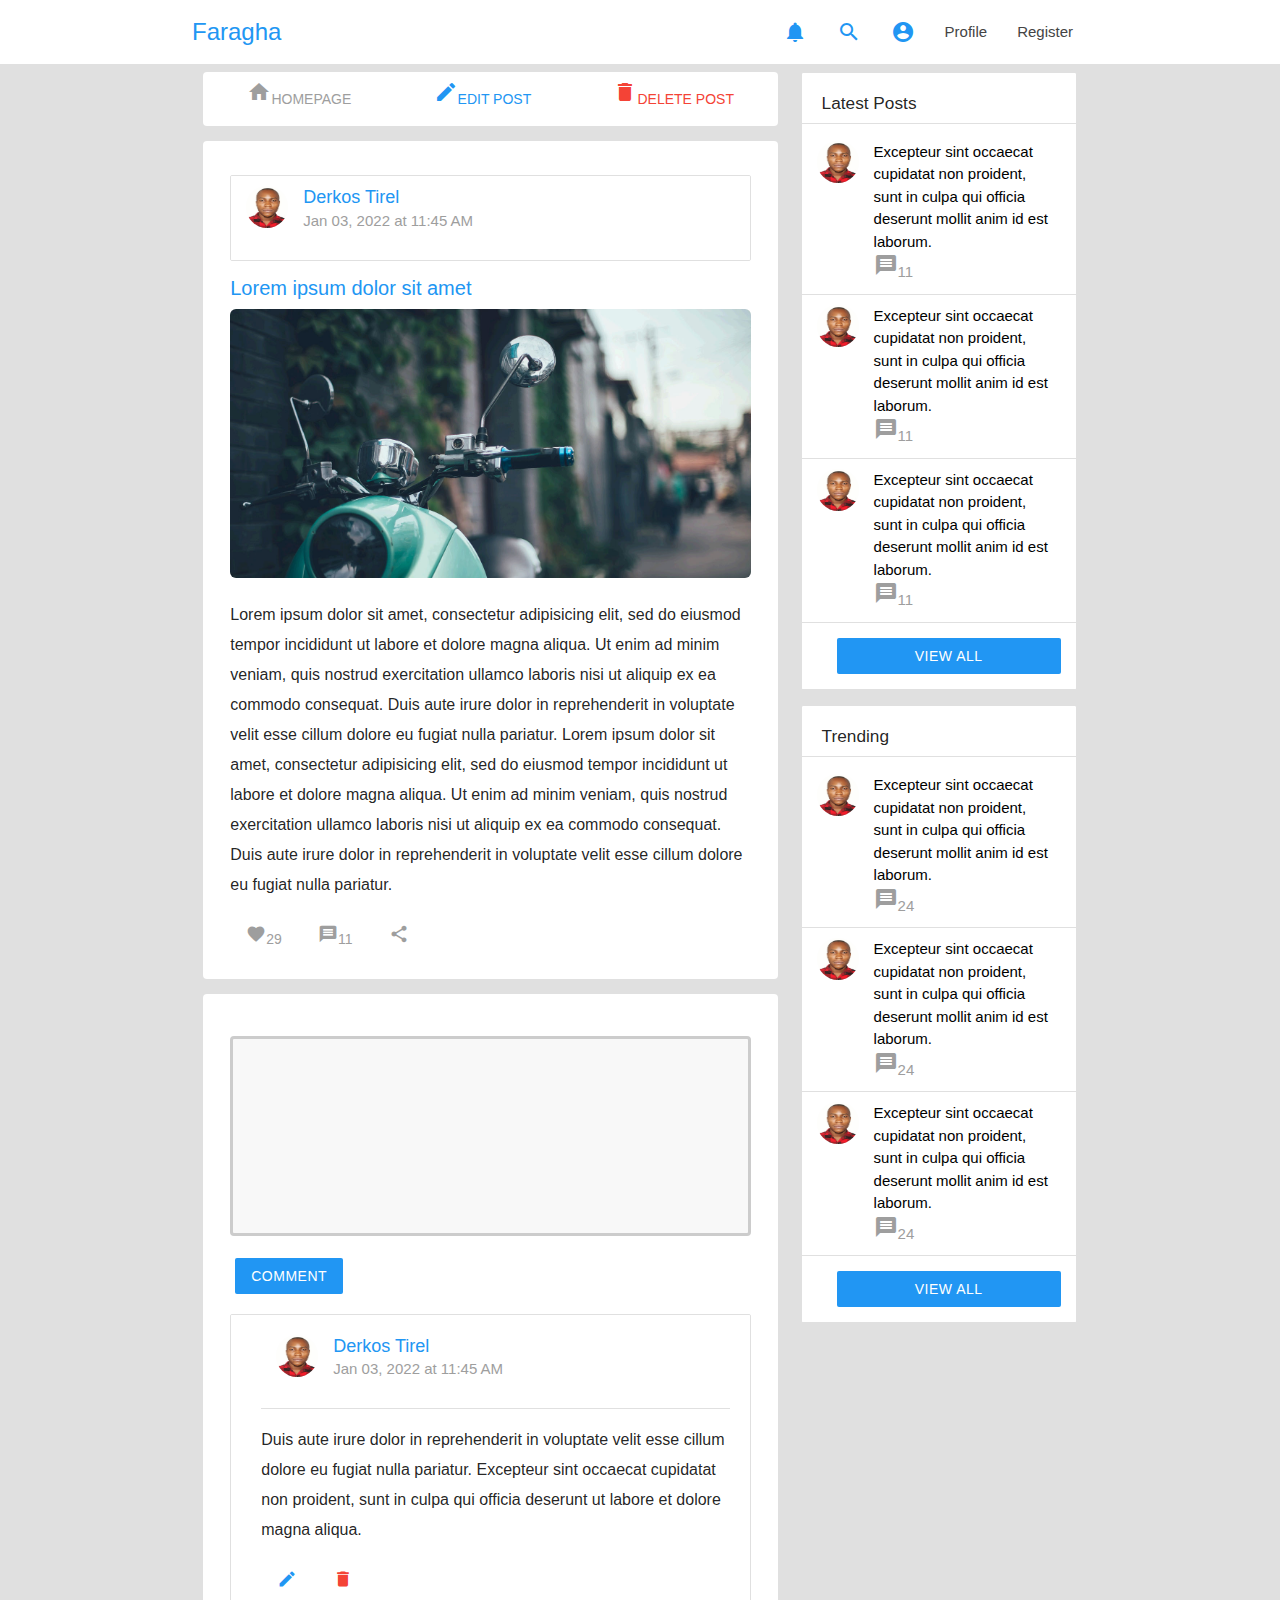
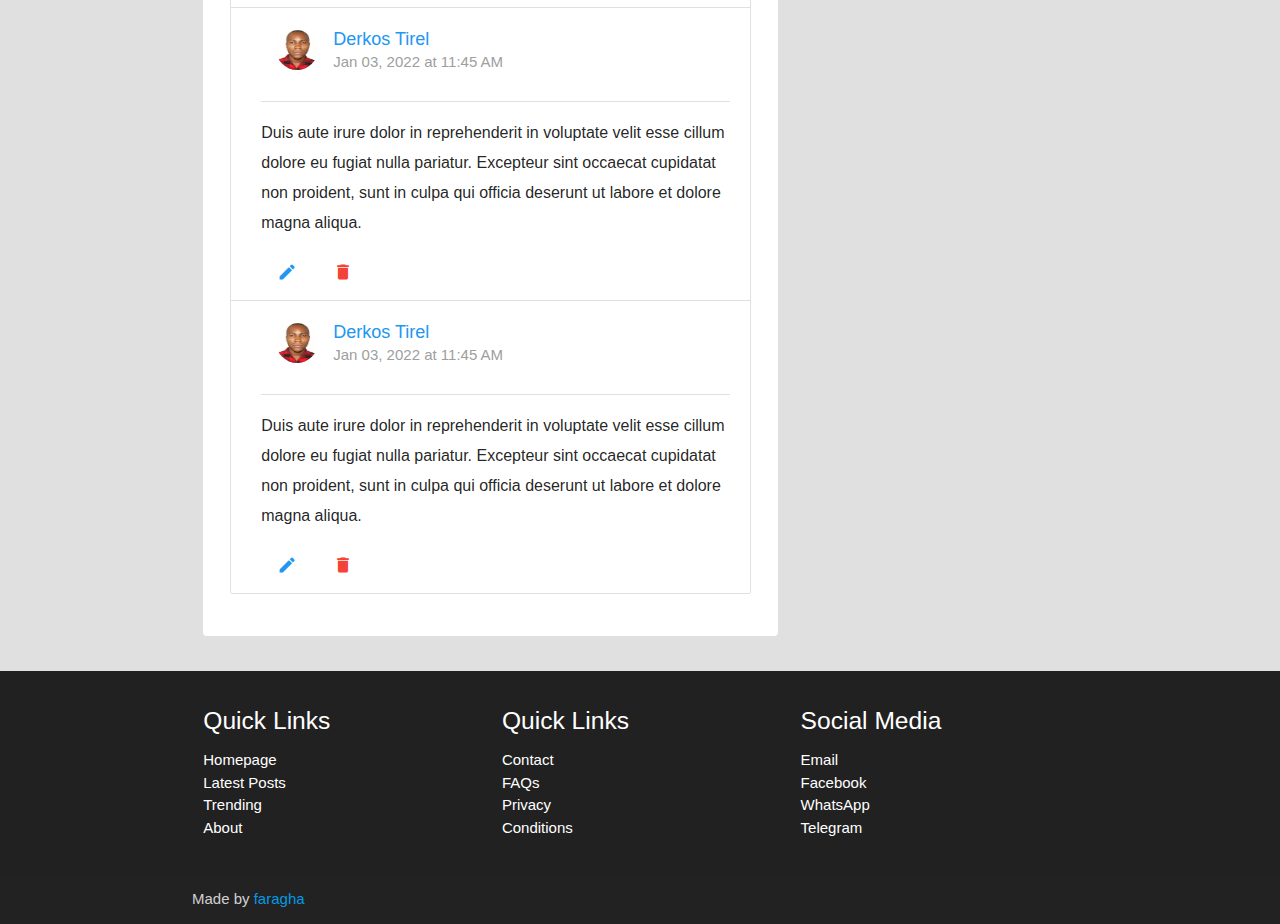
==== detail.html @ c3e7fd15 "first commit" ====
<!DOCTYPE html>
<html lang="en">
<head>
  <meta http-equiv="Content-Type" content="text/html; charset=UTF-8"/>
  <meta name="viewport" content="width=device-width, initial-scale=1"/>
  <title>Faragha - Detail page</title>

  <!-- CSS  -->
  <link href="https://fonts.googleapis.com/icon?family=Material+Icons" rel="stylesheet">
  <link href="css/materialize.css" type="text/css" rel="stylesheet" media="screen,projection"/>
  <link href="css/style.css" type="text/css" rel="stylesheet" media="screen,projection"/>
</head>
<body class="grey lighten-2">
  <nav class="white z-depth-0" role="navigation">
    <div class="nav-wrapper container z-depth-0">
      <a id="logo-container" href="index.html" class="brand-logo blue-text" style="font-size: 24px;">Faragha</a>
      <ul class="right hide-on-med-and-down">
        <li><a href="#" class="blue-text"><i class="material-icons">notifications</i></a></li>
        <li><a href="#" class="blue-text"><i class="material-icons">search</i></a></li>
        <li><a href="#" class="blue-text"><i class="material-icons">account_circle</i></a></li>
        <li><a href="#">Profile</a></li>
        <li><a href="#">Register</a></li>
      </ul>
      <ul id="nav-mobile" class="sidenav">
        <li>
          <div class="user-view">
            <div class="background red darken-4"></div>
            
            <a href="index.html"><img src="images/favicon.ico" class="circle"></a>
            <a href="#"><span class="white-text name">Derkos Tirel</span></a>
            <a href="#"><span class="white-text email">tirelangono@gmail.com</span></a>
          </div>
        </li>

        <li><a href="index.html"><i class="material-icons">home</i>Homepage</a></li>
        <li><a href="#"><i class="material-icons">list</i>Latest Posts</a></li>
        <li><a href="#"><i class="material-icons">trending_up</i>Trending</a></li>
        <li><a href="#"><i class="material-icons">category</i>Categories</a></li>
        <div class="divider"></div>

        <li><a href="#"><i class="material-icons">notifications</i>Notifications</a></li>
        <li><a href="#"><i class="material-icons">account_circle</i>Profile</a></li>
        <li><a href="notes.html"><i class="material-icons">note</i>Notes</a></li>
        <div class="divider"></div>

        <li><a href="#"><i class="material-icons">info</i>About</a></li>
        <li><a href="#"><i class="material-icons">contacts</i>Contact</a></li>
        <li><a href="#"><i class="material-icons">help</i>FAQs</a></li>
        <div class="divider"></div>

        <li><a href="#"><i class="material-icons">exit_to_app</i>Logout</a></li>
        <li><a href="#"><i class="material-icons">login</i>Login</a></li>
        <li><a href="#"><i class="material-icons">save</i>Register</a></li>
      </ul>
      <a href="index.html" data-target="nav-mobile" class="sidenav-trigger">
        <i class="material-icons">menu</i>
      </a>
    </div>
  </nav>

  <div class="section no-pad">
    <div class="container">
      <div class="row">

        <div class="col s12 m8 l8 xl8">
          <div class="card z-depth-0">
            <div class="card-tabs">
              <ul class="tabs tabs-fixed-width">
                <li class="tab"><a href="index.html" class="grey-text"><i class="material-icons">home</i>Homepage</a></li>
                <li class="tab"><a href="#" class="blue-text"><i class="material-icons">edit</i>Edit Post</a></li>
                <li class="tab"><a href="#" class="red-text"><i class="material-icons">delete</i>Delete Post</a></li>
              </ul>
            </div>
          </div>

          <div class="card-panel z-depth-0">
            <div class="collection">
              <a href="#" class="collection-item avatar">
                <img src="images/user.jpg" alt="" class="circle">
                <span class="title blue-text">Derkos Tirel</span><br>
                <span class="grey-text subheader">Jan 03, 2022 at 11:45 AM</span>
              </a>
            </div>
            <div class="card-content">
              <h5 class="card-title blue-text">Lorem ipsum dolor sit amet</h5>
              <div href="detail.html" class="card-image">
                <img class="responsive-img" src="images/2.jpg">
              </div>
              <p class="light">Lorem ipsum dolor sit amet, consectetur adipisicing elit, sed do eiusmod tempor incididunt ut labore et dolore magna aliqua. Ut enim ad minim veniam, quis nostrud exercitation ullamco laboris nisi ut aliquip ex ea commodo consequat. Duis aute irure dolor in reprehenderit in voluptate velit esse cillum dolore eu fugiat nulla pariatur. Lorem ipsum dolor sit amet, consectetur adipisicing elit, sed do eiusmod tempor incididunt ut labore et dolore magna aliqua. Ut enim ad minim veniam, quis nostrud exercitation ullamco laboris nisi ut aliquip ex ea commodo consequat. Duis aute irure dolor in reprehenderit in voluptate velit esse cillum dolore eu fugiat nulla pariatur.</p>
              <div class="text-left">
                <a href="#" class="btn-flat waves-effect waves-light grey-text"><i class="material-icons">favorite</i>29</a>
                <a href="#" class="btn-flat waves-effect waves-light grey-text"><i class="material-icons">message</i>11</a>
                <a href="#" class="btn-flat waves-effect waves-light grey-text"><i class="material-icons">share</i></a>
              </div>
            </div>
          </div>

          <div class="card-panel z-depth-0">
            <!-- comment form begin -->
            <div class="nav-wrapper">
              <form method="POST" action=".">
                <div class="input-field">
                  <textarea rows="3"></textarea>
                  <button class="btn waves-effect waves-light z-depth-0 blue" type="Submit" name="action">Comment</button>
                </div>
              </form>
            </div>
            <!-- comment form end -->

            <ul class="collection with-header">
              <li class="collection-item">
                <a href="#" class="collection-item avatar">
                  <img src="images/user.jpg" alt="" class="circle">
                  <span class="title blue-text">Derkos Tirel</span><br>
                  <span class="grey-text">Jan 03, 2022 at 11:45 AM</span>
                </a>
                <p class="light">Duis aute irure dolor in reprehenderit in voluptate velit esse cillum dolore eu fugiat nulla pariatur. Excepteur sint occaecat cupidatat non proident, sunt in culpa qui officia deserunt ut labore et dolore magna aliqua.</p>
                <div class="text-left">
                  <a href="#" class="btn-flat waves-effect waves-light blue-text"><i class="material-icons">edit</i></a>
                  <a href="#" class="btn-flat waves-effect waves-light red-text"><i class="material-icons">delete</i></a>
                </div>
              </li>
              <li class="collection-item">
                <a href="#" class="collection-item avatar">
                  <img src="images/user.jpg" alt="" class="circle">
                  <span class="title blue-text">Derkos Tirel</span><br>
                  <span class="grey-text">Jan 03, 2022 at 11:45 AM</span>
                </a>
                <p class="light">Duis aute irure dolor in reprehenderit in voluptate velit esse cillum dolore eu fugiat nulla pariatur. Excepteur sint occaecat cupidatat non proident, sunt in culpa qui officia deserunt ut labore et dolore magna aliqua.</p>
                <div class="text-left">
                  <a href="#" class="btn-flat waves-effect waves-light blue-text"><i class="material-icons">edit</i></a>
                  <a href="#" class="btn-flat waves-effect waves-light red-text"><i class="material-icons">delete</i></a>
                </div>
              </li>
              <li class="collection-item">
                <a href="#" class="collection-item avatar">
                  <img src="images/user.jpg" alt="" class="circle">
                  <span class="title blue-text">Derkos Tirel</span><br>
                  <span class="grey-text">Jan 03, 2022 at 11:45 AM</span>
                </a>
                <p class="light">Duis aute irure dolor in reprehenderit in voluptate velit esse cillum dolore eu fugiat nulla pariatur. Excepteur sint occaecat cupidatat non proident, sunt in culpa qui officia deserunt ut labore et dolore magna aliqua.</p>
                <div class="text-left">
                  <a href="#" class="btn-flat waves-effect waves-light blue-text"><i class="material-icons">edit</i></a>
                  <a href="#" class="btn-flat waves-effect waves-light red-text"><i class="material-icons">delete</i></a>
                </div>
              </li>
            </ul>
          </div>
        </div>

        <div class="col s12 m4 l4 xl4">
          <div class="collection with-header white">
            <h6 class="collection-header">Latest Posts</h6>
            <a href="#" class="collection-item avatar">
              <img src="images/user.jpg" alt="" class="circle">
              <span class="light black-text">Excepteur sint occaecat cupidatat non proident, sunt in culpa qui officia deserunt mollit anim id est laborum.</span><br>
              <span class="grey-text"><i class="material-icons">message</i>11</span>
            </a>
            <a href="#" class="collection-item avatar">
              <img src="images/user.jpg" alt="" class="circle">
              <span class="light black-text">Excepteur sint occaecat cupidatat non proident, sunt in culpa qui officia deserunt mollit anim id est laborum.</span><br>
              <span class="grey-text"><i class="material-icons">message</i>11</span>
            </a>
            <a href="#" class="collection-item avatar">
              <img src="images/user.jpg" alt="" class="circle">
              <span class="light black-text">Excepteur sint occaecat cupidatat non proident, sunt in culpa qui officia deserunt mollit anim id est laborum.</span><br>
              <span class="grey-text"><i class="material-icons">message</i>11</span>
            </a>
            <div class="collection-item">
              <a href="#" class="btn waves-effect waves-light z-depth-0 blue" style="width: 100%;">View all</a>
            </div>
          </div>

          <div class="collection with-header white">
            <h6 class="collection-header">Trending</h6>
            <a href="#" class="collection-item avatar">
              <img src="images/user.jpg" alt="" class="circle">
              <span class="light black-text">Excepteur sint occaecat cupidatat non proident, sunt in culpa qui officia deserunt mollit anim id est laborum.</span><br>
              <span class="grey-text"><i class="material-icons">message</i>24</span>
            </a>
            <a href="#" class="collection-item avatar">
              <img src="images/user.jpg" alt="" class="circle">
              <span class="light black-text">Excepteur sint occaecat cupidatat non proident, sunt in culpa qui officia deserunt mollit anim id est laborum.</span><br>
              <span class="grey-text"><i class="material-icons">message</i>24</span>
            </a>
            <a href="#" class="collection-item avatar">
              <img src="images/user.jpg" alt="" class="circle">
              <span class="light black-text">Excepteur sint occaecat cupidatat non proident, sunt in culpa qui officia deserunt mollit anim id est laborum.</span><br>
              <span class="grey-text"><i class="material-icons">message</i>24</span>
            </a>
            <div class="collection-item">
              <a href="#" class="btn waves-effect waves-light z-depth-0 blue" style="width: 100%;">View all</a>
            </div>
          </div>
        </div>

      </div>
    </div>
  </div>


  <footer class="page-footer grey darken-4">
    <div class="container">
      <div class="row">
        <div class="col s12 m3 l4 xl4">
          <h5 class="white-text">Quick Links</h5>
          <ul>
            <li><a class="white-text" href="#!">Homepage</a></li>
            <li><a class="white-text" href="#!">Latest Posts</a></li>
            <li><a class="white-text" href="#!">Trending</a></li>
            <li><a class="white-text" href="#!">About</a></li>
          </ul>
        </div>

        <div class="col s12 m3 l4 xl4">
          <h5 class="white-text">Quick Links</h5>
          <ul>
            <li><a class="white-text" href="#!">Contact</a></li>
            <li><a class="white-text" href="#!">FAQs</a></li>
            <li><a class="white-text" href="#!">Privacy</a></li>
            <li><a class="white-text" href="#!">Conditions</a></li>
          </ul>
        </div>

        <div class="col s12 m3 l4 xl4">
          <h5 class="white-text">Social Media</h5>
          <ul>
            <li><a class="white-text" href="#!">Email</a></li>
            <li><a class="white-text" href="#!">Facebook</a></li>
            <li><a class="white-text" href="#!">WhatsApp</a></li>
            <li><a class="white-text" href="#!">Telegram</a></li>
          </ul>
        </div>
      </div>
    </div>
    <div class="footer-copyright">
      <div class="container">Made by <a class="brand-logo text-lighten-3" href="#">faragha</a>
      </div>
    </div>
  </footer>


  <!--  Scripts-->
  <script src="https://code.jquery.com/jquery-2.1.1.min.js"></script>
  <script src="js/materialize.js"></script>
  <script src="js/init.js"></script>
  <script src="js/masonry.pkgd.min.js"></script>


  <script type="text/javascript">
    var elem = document.querySelector('.gallery');
    var msnry = new Masonry( elem, {
      // options
      itemSelector: '.gallery-item',
      columnWidth: '.gallery-item',
    });

    // element argument can be a selector string
    //   for an individual element
    var msnry = new Masonry( '.gallery', {
      // options
    });
  </script>

  </body>
</html>
---- css/style.css ----
/* Custom Stylesheet */
/**
 * Use this file to override Materialize files so you can update
 * the core Materialize files in the future
 *
 * Made By MaterializeCSS.com
 */
html, body {
  font-family: 'Roboto', 'Helvetica', sans-serif;
  margin: 0;
  padding: 0;
}

nav ul a,
nav .brand-logo {
  color: #444;
}

h1 {
  font-size: 40px;
}

p {
  line-height: 2rem;
  font-size: 16px;
}

.sidenav-trigger {
  color: #000;
}

.icon-block {
  padding: 0 15px;
}
.icon-block .material-icons {
  font-size: inherit;
}

footer.page-footer {
  margin: 0;
}

/*Styling Contents*/
.card, .card-panel {
  border: solid rgba(255,255,255,.9);
}

.card-image img {
  border-radius: 6px;
  box-shadow: #ddd;
}

.card-title {
  font-size: 20px!important;
  font-weight: 500!important;
}

.btn {
  margin: 5px;
}

.btn-bottom {
  width: 100%;
  margin-bottom: 5px;
}

div.horizontal-scrollbar {
  margin-top: 20px;
  padding: 4px;
  width: 100%;
  overflow: auto!important;
  white-space: nowrap!important;
}

/*FIELDS FORM*/
.form-styling {
  border-radius: 5px!important;
  padding: 0 6px;
}

form {
  justify-content: space-between;
}

input, select {
  width: 100%;
  padding: 12px;
  box-sizing: border-box;
  border: solid #ccc;
  border-radius: 4px;
  border-style: none; 
  background-color: #f8f8f8;
  color: black;
  resize: none;
  font-size: 16px;
  margin-bottom: 20px;

}

textarea {
  width: 100%;
  height: 200px;
  padding: 12px;
  box-sizing: border-box;
  border: solid #ccc;
  border-radius: 4px;
  background-color: #f8f8f8;
  resize: none;
  margin-bottom: 10px;
  font-size: 16px;
}
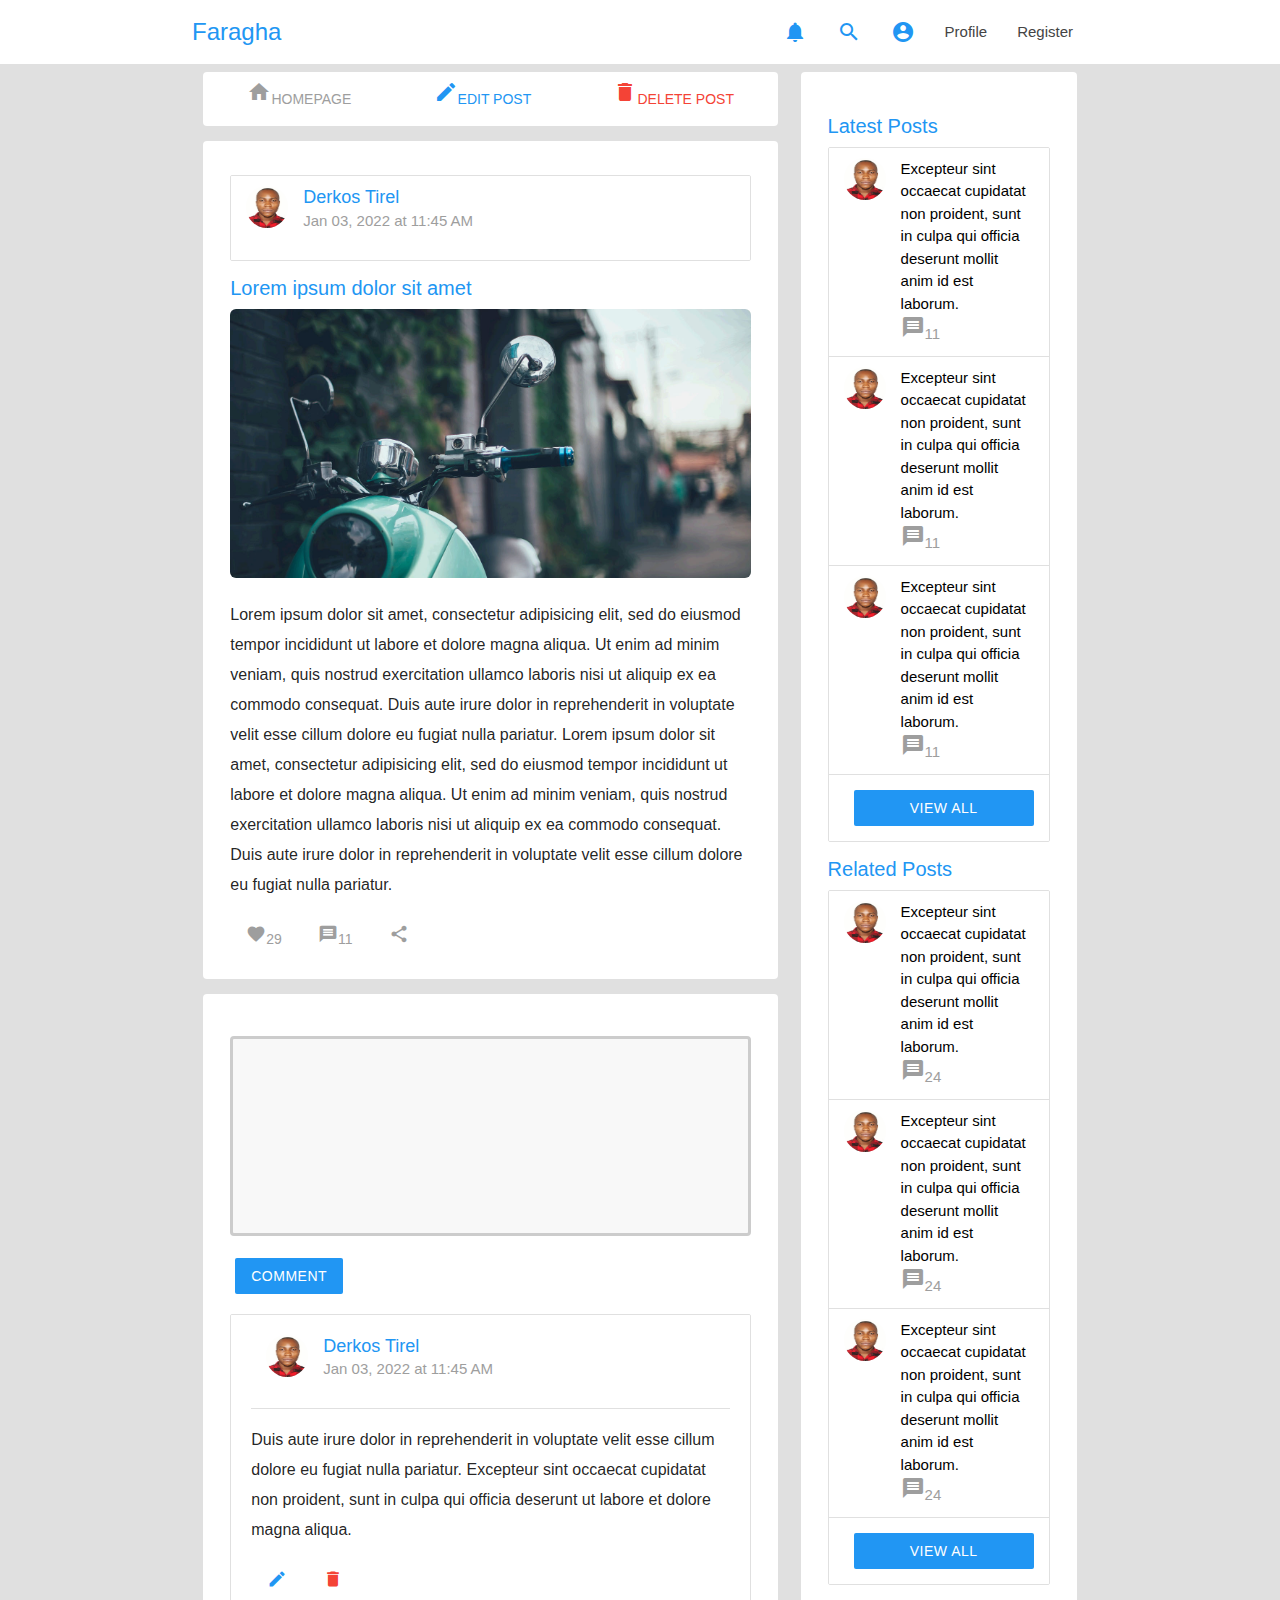
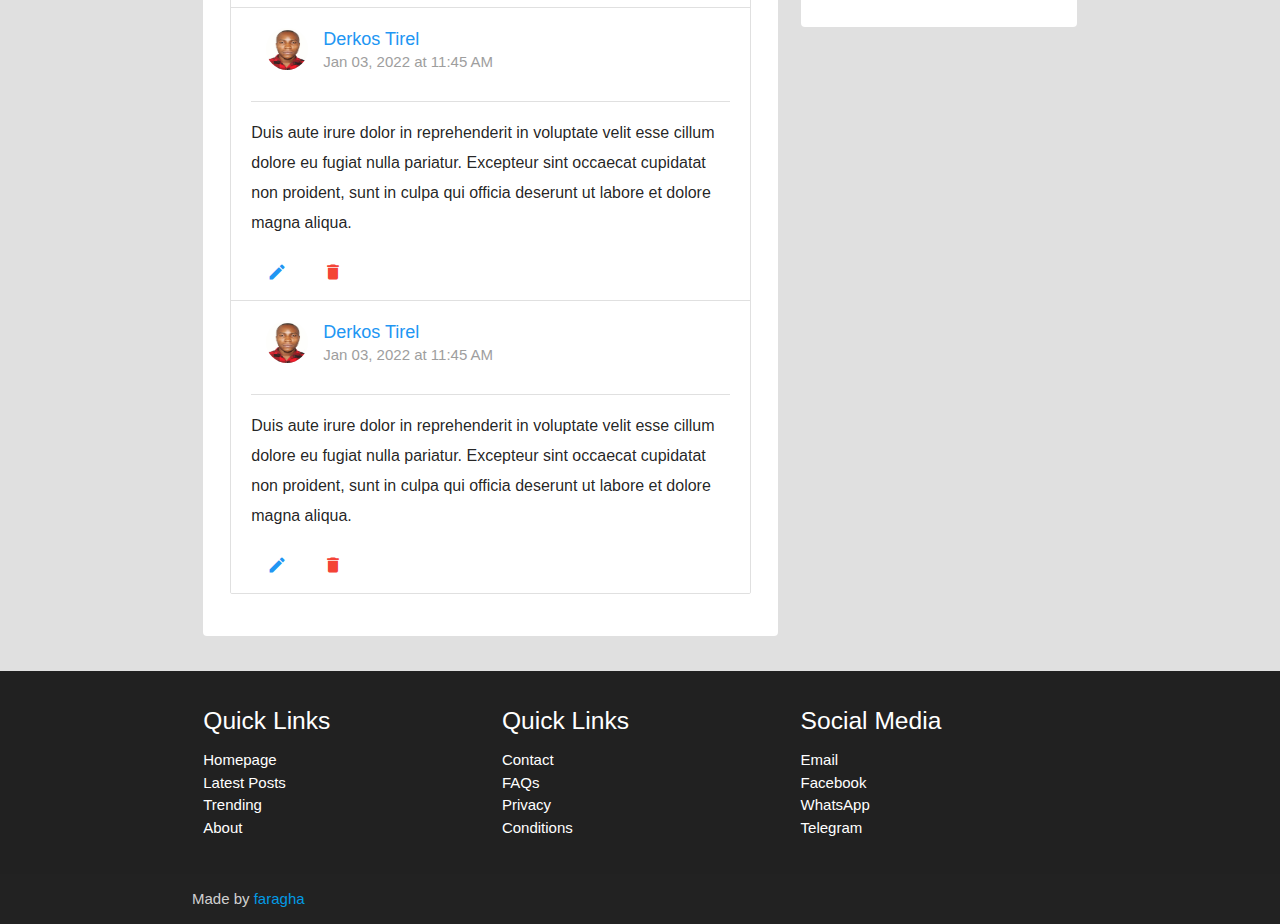
==== commit 12c25b49: "update ui and add more pages" ====
--- a/detail.html
+++ b/detail.html
@@ -7,8 +7,8 @@
 
   <!-- CSS  -->
   <link href="https://fonts.googleapis.com/icon?family=Material+Icons" rel="stylesheet">
-  <link href="css/materialize.css" type="text/css" rel="stylesheet" media="screen,projection"/>
-  <link href="css/style.css" type="text/css" rel="stylesheet" media="screen,projection"/>
+  <link href="static/css/materialize.css" type="text/css" rel="stylesheet" media="screen,projection"/>
+  <link href="static/css/style.css" type="text/css" rel="stylesheet" media="screen,projection"/>
 </head>
 <body class="grey lighten-2">
   <nav class="white z-depth-0" role="navigation">
@@ -26,7 +26,7 @@
           <div class="user-view">
             <div class="background red darken-4"></div>
             
-            <a href="index.html"><img src="images/favicon.ico" class="circle"></a>
+            <a href="index.html"><img src="static/images/favicon.ico" class="circle"></a>
             <a href="#"><span class="white-text name">Derkos Tirel</span></a>
             <a href="#"><span class="white-text email">tirelangono@gmail.com</span></a>
           </div>
@@ -61,7 +61,6 @@
   <div class="section no-pad">
     <div class="container">
       <div class="row">
-
         <div class="col s12 m8 l8 xl8">
           <div class="card z-depth-0">
             <div class="card-tabs">
@@ -76,7 +75,7 @@
           <div class="card-panel z-depth-0">
             <div class="collection">
               <a href="#" class="collection-item avatar">
-                <img src="images/user.jpg" alt="" class="circle">
+                <img src="static/images/user.jpg" alt="" class="circle">
                 <span class="title blue-text">Derkos Tirel</span><br>
                 <span class="grey-text subheader">Jan 03, 2022 at 11:45 AM</span>
               </a>
@@ -84,7 +83,7 @@
             <div class="card-content">
               <h5 class="card-title blue-text">Lorem ipsum dolor sit amet</h5>
               <div href="detail.html" class="card-image">
-                <img class="responsive-img" src="images/2.jpg">
+                <img class="responsive-img" src="static/images/2.jpg">
               </div>
               <p class="light">Lorem ipsum dolor sit amet, consectetur adipisicing elit, sed do eiusmod tempor incididunt ut labore et dolore magna aliqua. Ut enim ad minim veniam, quis nostrud exercitation ullamco laboris nisi ut aliquip ex ea commodo consequat. Duis aute irure dolor in reprehenderit in voluptate velit esse cillum dolore eu fugiat nulla pariatur. Lorem ipsum dolor sit amet, consectetur adipisicing elit, sed do eiusmod tempor incididunt ut labore et dolore magna aliqua. Ut enim ad minim veniam, quis nostrud exercitation ullamco laboris nisi ut aliquip ex ea commodo consequat. Duis aute irure dolor in reprehenderit in voluptate velit esse cillum dolore eu fugiat nulla pariatur.</p>
               <div class="text-left">
@@ -107,10 +106,10 @@
             </div>
             <!-- comment form end -->
 
-            <ul class="collection with-header">
+            <ul class="collection">
               <li class="collection-item">
                 <a href="#" class="collection-item avatar">
-                  <img src="images/user.jpg" alt="" class="circle">
+                  <img src="static/images/user.jpg" alt="" class="circle">
                   <span class="title blue-text">Derkos Tirel</span><br>
                   <span class="grey-text">Jan 03, 2022 at 11:45 AM</span>
                 </a>
@@ -122,7 +121,7 @@
               </li>
               <li class="collection-item">
                 <a href="#" class="collection-item avatar">
-                  <img src="images/user.jpg" alt="" class="circle">
+                  <img src="static/images/user.jpg" alt="" class="circle">
                   <span class="title blue-text">Derkos Tirel</span><br>
                   <span class="grey-text">Jan 03, 2022 at 11:45 AM</span>
                 </a>
@@ -134,7 +133,7 @@
               </li>
               <li class="collection-item">
                 <a href="#" class="collection-item avatar">
-                  <img src="images/user.jpg" alt="" class="circle">
+                  <img src="static/images/user.jpg" alt="" class="circle">
                   <span class="title blue-text">Derkos Tirel</span><br>
                   <span class="grey-text">Jan 03, 2022 at 11:45 AM</span>
                 </a>
@@ -149,47 +148,48 @@
         </div>
 
         <div class="col s12 m4 l4 xl4">
-          <div class="collection with-header white">
-            <h6 class="collection-header">Latest Posts</h6>
-            <a href="#" class="collection-item avatar">
-              <img src="images/user.jpg" alt="" class="circle">
-              <span class="light black-text">Excepteur sint occaecat cupidatat non proident, sunt in culpa qui officia deserunt mollit anim id est laborum.</span><br>
-              <span class="grey-text"><i class="material-icons">message</i>11</span>
-            </a>
-            <a href="#" class="collection-item avatar">
-              <img src="images/user.jpg" alt="" class="circle">
-              <span class="light black-text">Excepteur sint occaecat cupidatat non proident, sunt in culpa qui officia deserunt mollit anim id est laborum.</span><br>
-              <span class="grey-text"><i class="material-icons">message</i>11</span>
-            </a>
-            <a href="#" class="collection-item avatar">
-              <img src="images/user.jpg" alt="" class="circle">
-              <span class="light black-text">Excepteur sint occaecat cupidatat non proident, sunt in culpa qui officia deserunt mollit anim id est laborum.</span><br>
-              <span class="grey-text"><i class="material-icons">message</i>11</span>
-            </a>
-            <div class="collection-item">
-              <a href="#" class="btn waves-effect waves-light z-depth-0 blue" style="width: 100%;">View all</a>
-            </div>
-          </div>
-
-          <div class="collection with-header white">
-            <h6 class="collection-header">Trending</h6>
-            <a href="#" class="collection-item avatar">
-              <img src="images/user.jpg" alt="" class="circle">
-              <span class="light black-text">Excepteur sint occaecat cupidatat non proident, sunt in culpa qui officia deserunt mollit anim id est laborum.</span><br>
-              <span class="grey-text"><i class="material-icons">message</i>24</span>
-            </a>
-            <a href="#" class="collection-item avatar">
-              <img src="images/user.jpg" alt="" class="circle">
-              <span class="light black-text">Excepteur sint occaecat cupidatat non proident, sunt in culpa qui officia deserunt mollit anim id est laborum.</span><br>
-              <span class="grey-text"><i class="material-icons">message</i>24</span>
-            </a>
-            <a href="#" class="collection-item avatar">
-              <img src="images/user.jpg" alt="" class="circle">
-              <span class="light black-text">Excepteur sint occaecat cupidatat non proident, sunt in culpa qui officia deserunt mollit anim id est laborum.</span><br>
-              <span class="grey-text"><i class="material-icons">message</i>24</span>
-            </a>
-            <div class="collection-item">
-              <a href="#" class="btn waves-effect waves-light z-depth-0 blue" style="width: 100%;">View all</a>
+          <div class="card-panel z-depth-0">
+            <h5 class="card-title blue-text">Latest Posts</h5>
+            <div class="collection">
+              <a href="#" class="collection-item avatar">
+                <img src="static/images/user.jpg" alt="" class="circle">
+                <span class="light black-text">Excepteur sint occaecat cupidatat non proident, sunt in culpa qui officia deserunt mollit anim id est laborum.</span><br>
+                <span class="grey-text"><i class="material-icons">message</i>11</span>
+              </a>
+              <a href="#" class="collection-item avatar">
+                <img src="static/images/user.jpg" alt="" class="circle">
+                <span class="light black-text">Excepteur sint occaecat cupidatat non proident, sunt in culpa qui officia deserunt mollit anim id est laborum.</span><br>
+                <span class="grey-text"><i class="material-icons">message</i>11</span>
+              </a>
+              <a href="#" class="collection-item avatar">
+                <img src="static/images/user.jpg" alt="" class="circle">
+                <span class="light black-text">Excepteur sint occaecat cupidatat non proident, sunt in culpa qui officia deserunt mollit anim id est laborum.</span><br>
+                <span class="grey-text"><i class="material-icons">message</i>11</span>
+              </a>
+              <div class="collection-item">
+                <a href="#" class="btn waves-effect waves-light z-depth-0 blue" style="width: 100%;">View all</a>
+              </div>
+            </div>
+            <h5 class="card-title blue-text">Related Posts</h5>
+            <div class="collection">
+              <a href="#" class="collection-item avatar">
+                <img src="static/images/user.jpg" alt="" class="circle">
+                <span class="light black-text">Excepteur sint occaecat cupidatat non proident, sunt in culpa qui officia deserunt mollit anim id est laborum.</span><br>
+                <span class="grey-text"><i class="material-icons">message</i>24</span>
+              </a>
+              <a href="#" class="collection-item avatar">
+                <img src="static/images/user.jpg" alt="" class="circle">
+                <span class="light black-text">Excepteur sint occaecat cupidatat non proident, sunt in culpa qui officia deserunt mollit anim id est laborum.</span><br>
+                <span class="grey-text"><i class="material-icons">message</i>24</span>
+              </a>
+              <a href="#" class="collection-item avatar">
+                <img src="static/images/user.jpg" alt="" class="circle">
+                <span class="light black-text">Excepteur sint occaecat cupidatat non proident, sunt in culpa qui officia deserunt mollit anim id est laborum.</span><br>
+                <span class="grey-text"><i class="material-icons">message</i>24</span>
+              </a>
+              <div class="collection-item">
+                <a href="#" class="btn waves-effect waves-light z-depth-0 blue" style="width: 100%;">View all</a>
+              </div>
             </div>
           </div>
         </div>
@@ -242,9 +242,9 @@
 
   <!--  Scripts-->
   <script src="https://code.jquery.com/jquery-2.1.1.min.js"></script>
-  <script src="js/materialize.js"></script>
-  <script src="js/init.js"></script>
-  <script src="js/masonry.pkgd.min.js"></script>
+  <script src="static/js/materialize.js"></script>
+  <script src="static/js/init.js"></script>
+  <script src="static/js/masonry.pkgd.min.js"></script>
 
 
   <script type="text/javascript">
--- a/static/css/style.css
+++ b/static/css/style.css
@@ -0,0 +1,111 @@
+/* Custom Stylesheet */
+/**
+ * Use this file to override Materialize files so you can update
+ * the core Materialize files in the future
+ *
+ * Made By MaterializeCSS.com
+ */
+html, body {
+  font-family: 'Roboto', 'Helvetica', sans-serif;
+  margin: 0;
+  padding: 0;
+}
+
+nav ul a,
+nav .brand-logo {
+  color: #444;
+}
+
+h1 {
+  font-size: 40px;
+}
+
+p {
+  line-height: 2rem;
+  font-size: 16px;
+}
+
+.sidenav-trigger {
+  color: #000;
+}
+
+.icon-block {
+  padding: 0 15px;
+}
+.icon-block .material-icons {
+  font-size: inherit;
+}
+
+footer.page-footer {
+  margin: 0;
+}
+
+/*Styling Contents*/
+.card, .card-panel {
+  border: solid rgba(255,255,255,.9);
+}
+
+.card-image img {
+  border-radius: 6px;
+  box-shadow: #ddd;
+}
+
+.card-title {
+  font-size: 20px!important;
+  font-weight: 500!important;
+}
+
+.btn {
+  margin: 5px;
+}
+
+.btn-bottom {
+  width: 100%;
+  margin-bottom: 5px;
+}
+
+div.horizontal-scrollbar {
+  margin-top: 20px;
+  padding: 4px;
+  width: 100%;
+  overflow: auto!important;
+  white-space: nowrap!important;
+}
+
+/*FIELDS FORM*/
+.form-styling {
+  border-radius: 5px!important;
+  padding: 0 6px;
+}
+
+form {
+  justify-content: space-between;
+}
+
+input, select {
+  width: 100%;
+  padding: 12px;
+  box-sizing: border-box;
+  border: solid #ccc;
+  border-radius: 4px;
+  border-style: none; 
+  background-color: #f8f8f8;
+  color: black;
+  resize: none;
+  font-size: 16px;
+  margin-bottom: 20px;
+
+}
+
+textarea {
+  width: 100%;
+  height: 200px;
+  padding: 12px;
+  box-sizing: border-box;
+  border: solid #ccc;
+  border-radius: 4px;
+  background-color: #f8f8f8;
+  resize: none;
+  margin-bottom: 10px;
+  font-size: 16px;
+}
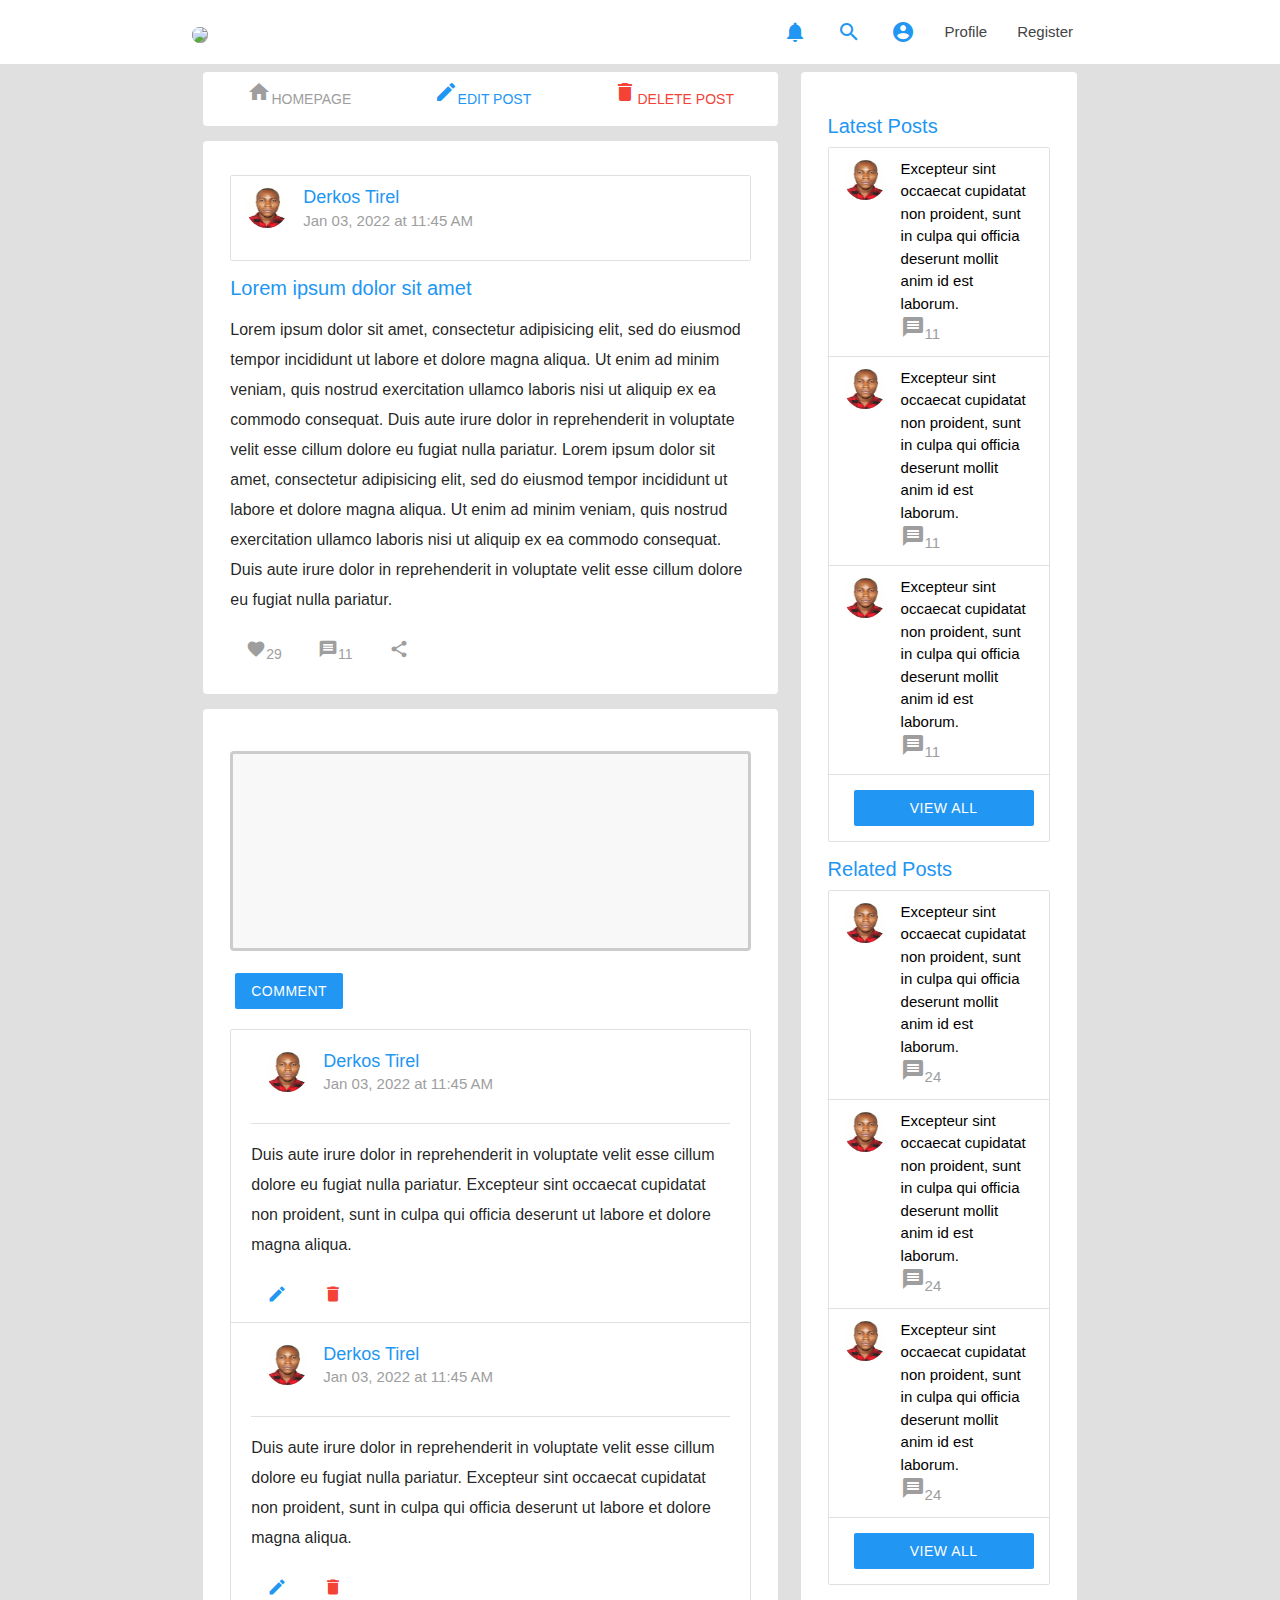
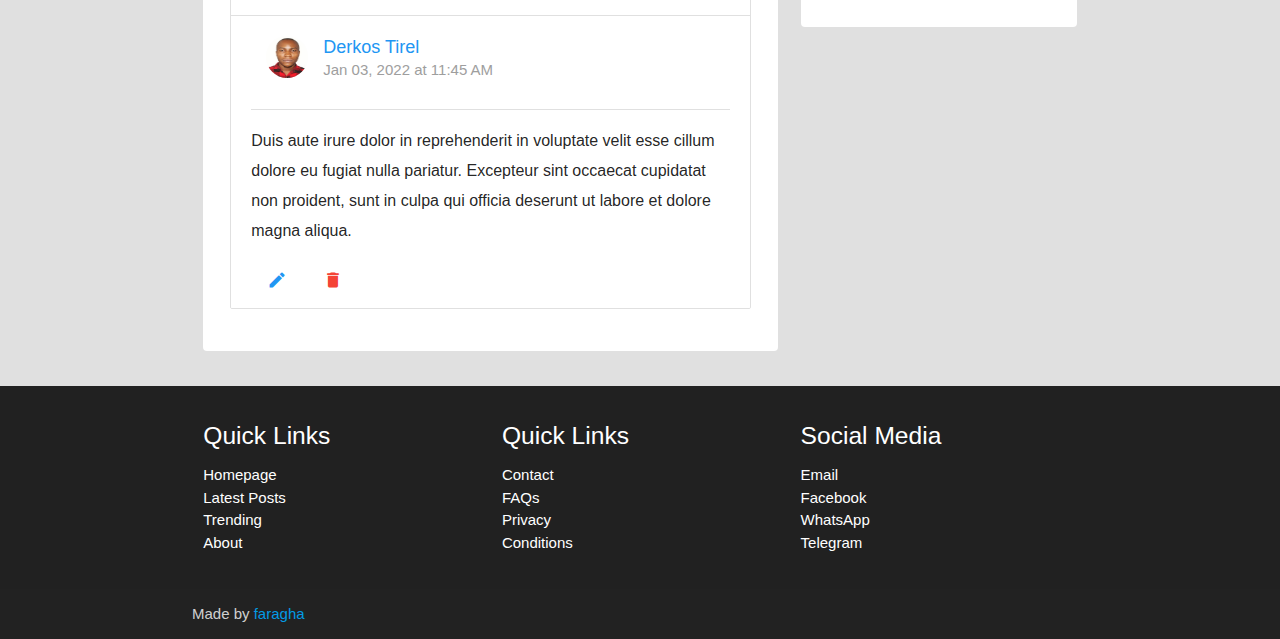
==== commit 9c998c8a: "new update" ====
--- a/detail.html
+++ b/detail.html
@@ -13,7 +13,8 @@
 <body class="grey lighten-2">
   <nav class="white z-depth-0" role="navigation">
     <div class="nav-wrapper container z-depth-0">
-      <a id="logo-container" href="index.html" class="brand-logo blue-text" style="font-size: 24px;">Faragha</a>
+      <a id="logo-container" href="index.html" class="brand-logo blue-text"><img class="circle grey pad-top" src="static/images/favicon.ico" height="50" style="margin-top: 4px;"></a>
+      
       <ul class="right hide-on-med-and-down">
         <li><a href="#" class="blue-text"><i class="material-icons">notifications</i></a></li>
         <li><a href="#" class="blue-text"><i class="material-icons">search</i></a></li>
@@ -34,7 +35,6 @@
 
         <li><a href="index.html"><i class="material-icons">home</i>Homepage</a></li>
         <li><a href="#"><i class="material-icons">list</i>Latest Posts</a></li>
-        <li><a href="#"><i class="material-icons">trending_up</i>Trending</a></li>
         <li><a href="#"><i class="material-icons">category</i>Categories</a></li>
         <div class="divider"></div>
 
@@ -82,9 +82,6 @@
             </div>
             <div class="card-content">
               <h5 class="card-title blue-text">Lorem ipsum dolor sit amet</h5>
-              <div href="detail.html" class="card-image">
-                <img class="responsive-img" src="static/images/2.jpg">
-              </div>
               <p class="light">Lorem ipsum dolor sit amet, consectetur adipisicing elit, sed do eiusmod tempor incididunt ut labore et dolore magna aliqua. Ut enim ad minim veniam, quis nostrud exercitation ullamco laboris nisi ut aliquip ex ea commodo consequat. Duis aute irure dolor in reprehenderit in voluptate velit esse cillum dolore eu fugiat nulla pariatur. Lorem ipsum dolor sit amet, consectetur adipisicing elit, sed do eiusmod tempor incididunt ut labore et dolore magna aliqua. Ut enim ad minim veniam, quis nostrud exercitation ullamco laboris nisi ut aliquip ex ea commodo consequat. Duis aute irure dolor in reprehenderit in voluptate velit esse cillum dolore eu fugiat nulla pariatur.</p>
               <div class="text-left">
                 <a href="#" class="btn-flat waves-effect waves-light grey-text"><i class="material-icons">favorite</i>29</a>
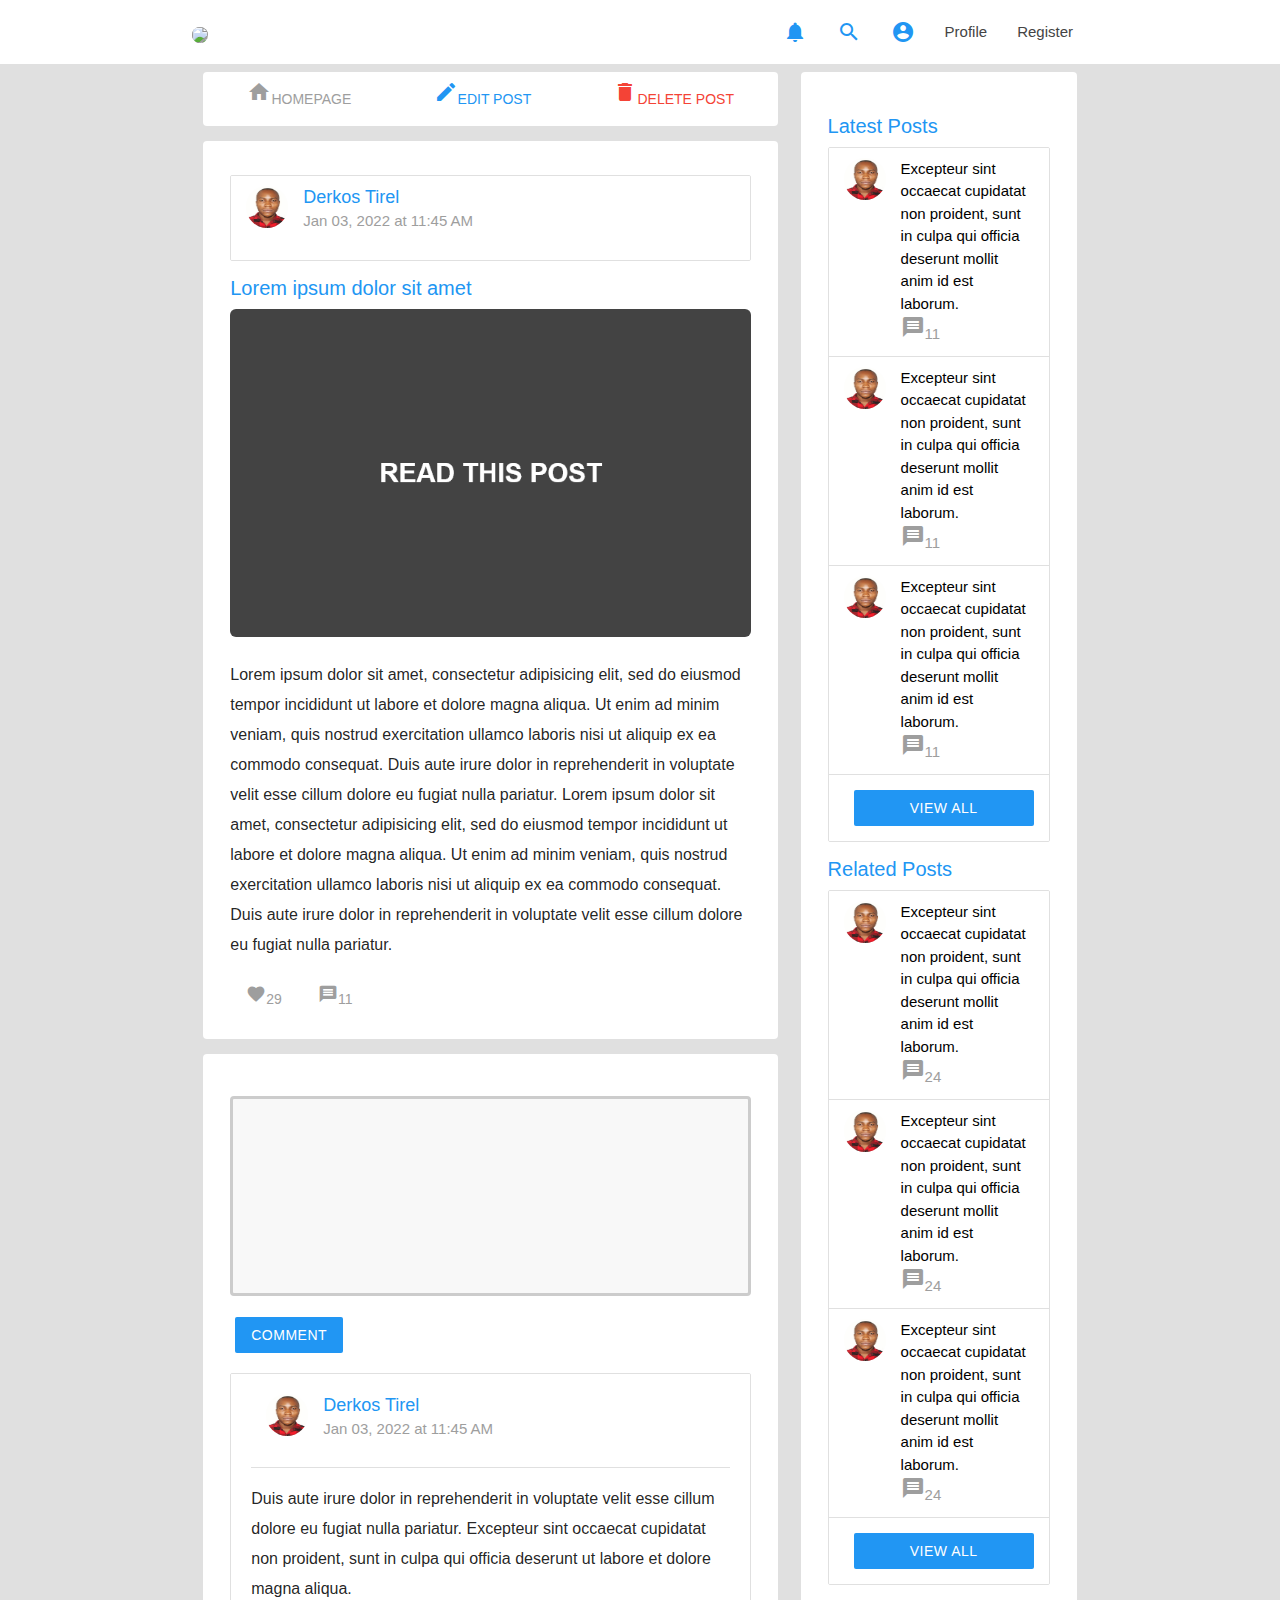
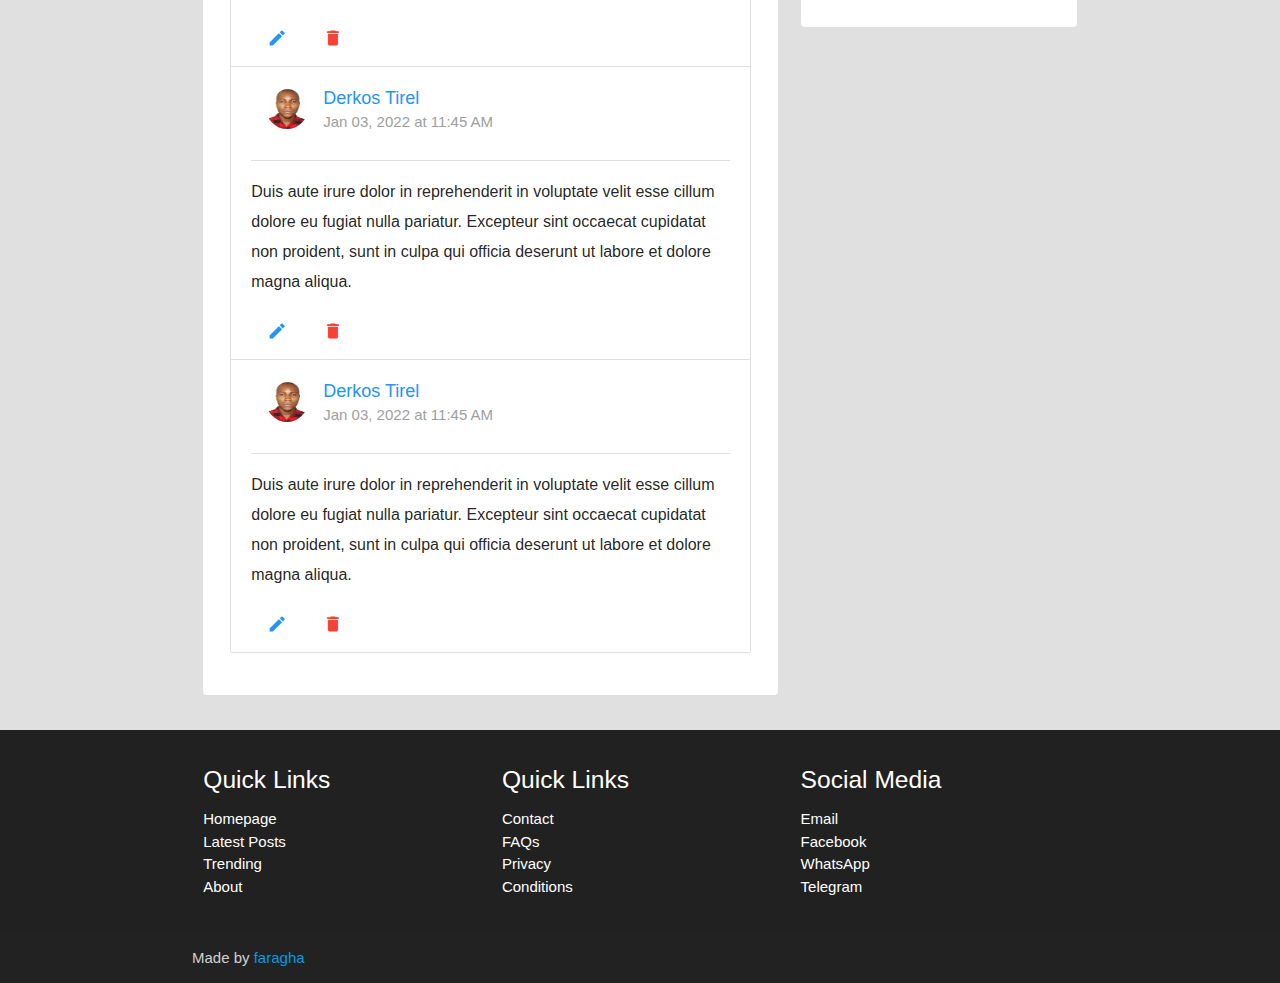
==== commit 7861ef21: "new update" ====
--- a/detail.html
+++ b/detail.html
@@ -14,7 +14,7 @@
   <nav class="white z-depth-0" role="navigation">
     <div class="nav-wrapper container z-depth-0">
       <a id="logo-container" href="index.html" class="brand-logo blue-text"><img class="circle grey pad-top" src="static/images/favicon.ico" height="50" style="margin-top: 4px;"></a>
-      
+
       <ul class="right hide-on-med-and-down">
         <li><a href="#" class="blue-text"><i class="material-icons">notifications</i></a></li>
         <li><a href="#" class="blue-text"><i class="material-icons">search</i></a></li>
@@ -82,11 +82,13 @@
             </div>
             <div class="card-content">
               <h5 class="card-title blue-text">Lorem ipsum dolor sit amet</h5>
+              <div class="card-image">
+                <img class="responsive-img" src="static/images/1.PNG">
+              </div>
               <p class="light">Lorem ipsum dolor sit amet, consectetur adipisicing elit, sed do eiusmod tempor incididunt ut labore et dolore magna aliqua. Ut enim ad minim veniam, quis nostrud exercitation ullamco laboris nisi ut aliquip ex ea commodo consequat. Duis aute irure dolor in reprehenderit in voluptate velit esse cillum dolore eu fugiat nulla pariatur. Lorem ipsum dolor sit amet, consectetur adipisicing elit, sed do eiusmod tempor incididunt ut labore et dolore magna aliqua. Ut enim ad minim veniam, quis nostrud exercitation ullamco laboris nisi ut aliquip ex ea commodo consequat. Duis aute irure dolor in reprehenderit in voluptate velit esse cillum dolore eu fugiat nulla pariatur.</p>
               <div class="text-left">
                 <a href="#" class="btn-flat waves-effect waves-light grey-text"><i class="material-icons">favorite</i>29</a>
                 <a href="#" class="btn-flat waves-effect waves-light grey-text"><i class="material-icons">message</i>11</a>
-                <a href="#" class="btn-flat waves-effect waves-light grey-text"><i class="material-icons">share</i></a>
               </div>
             </div>
           </div>
